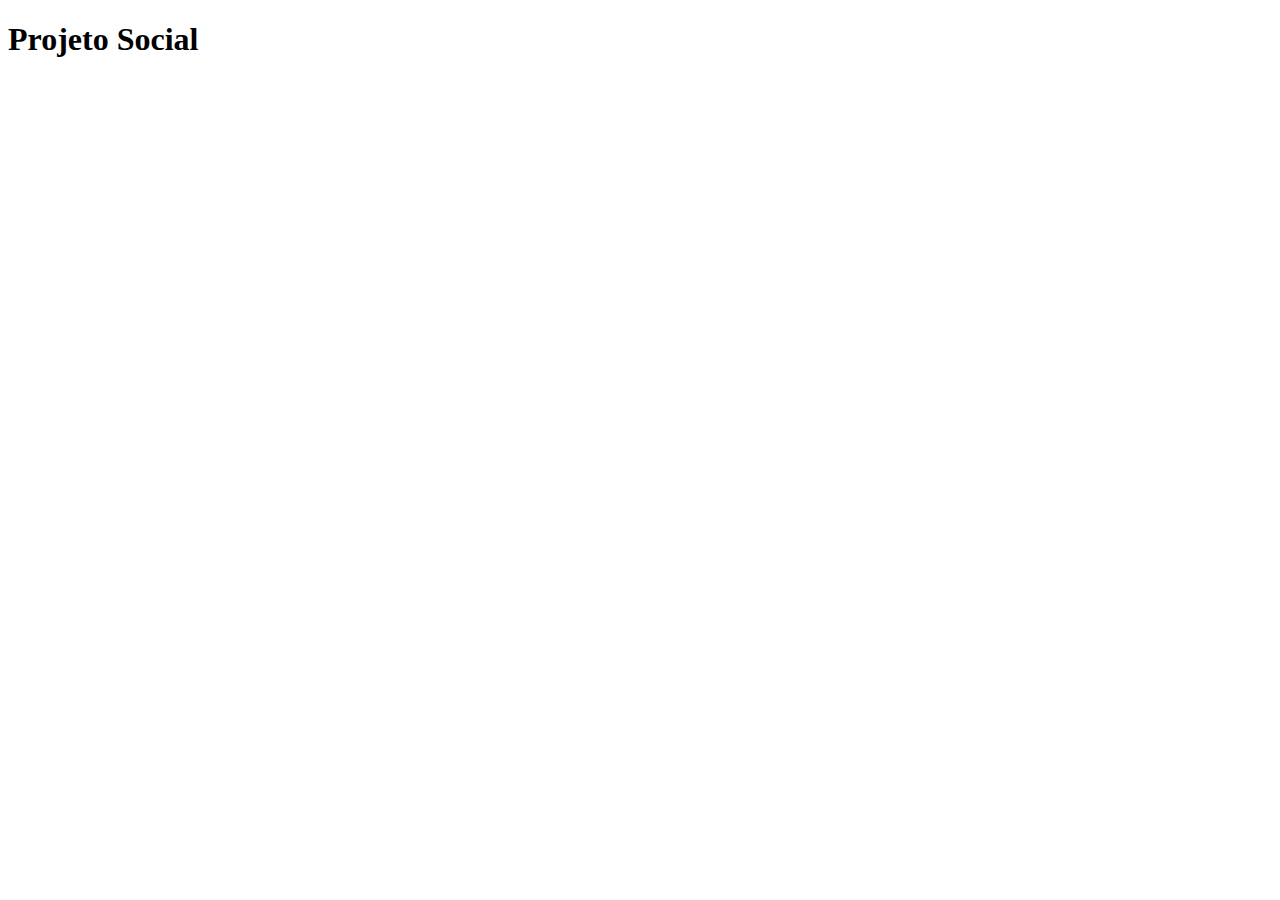
==== index.html @ 4f9cb51c "#Cap23 - Aula02 - Criação dos Arquivos HTML e CSS" ====
<!DOCTYPE html>
<html lang="pt-br">
<head>
    <meta charset="UTF-8">
    <meta http-equiv="X-UA-Compatible" content="IE=edge">
    <meta name="viewport" content="width=device-width, initial-scale=1.0">
    <link rel="shortcut icon" href="favicon.ico" type="image/x-icon">
    <link rel="stylesheet" href="/estilos/style.css">
    <title>Projeto Social</title>
</head>
<body>
    <h1>Projeto Social</h1>
    
</body>
</html>
---- estilos/style.css ----
@charset "UTF-8";
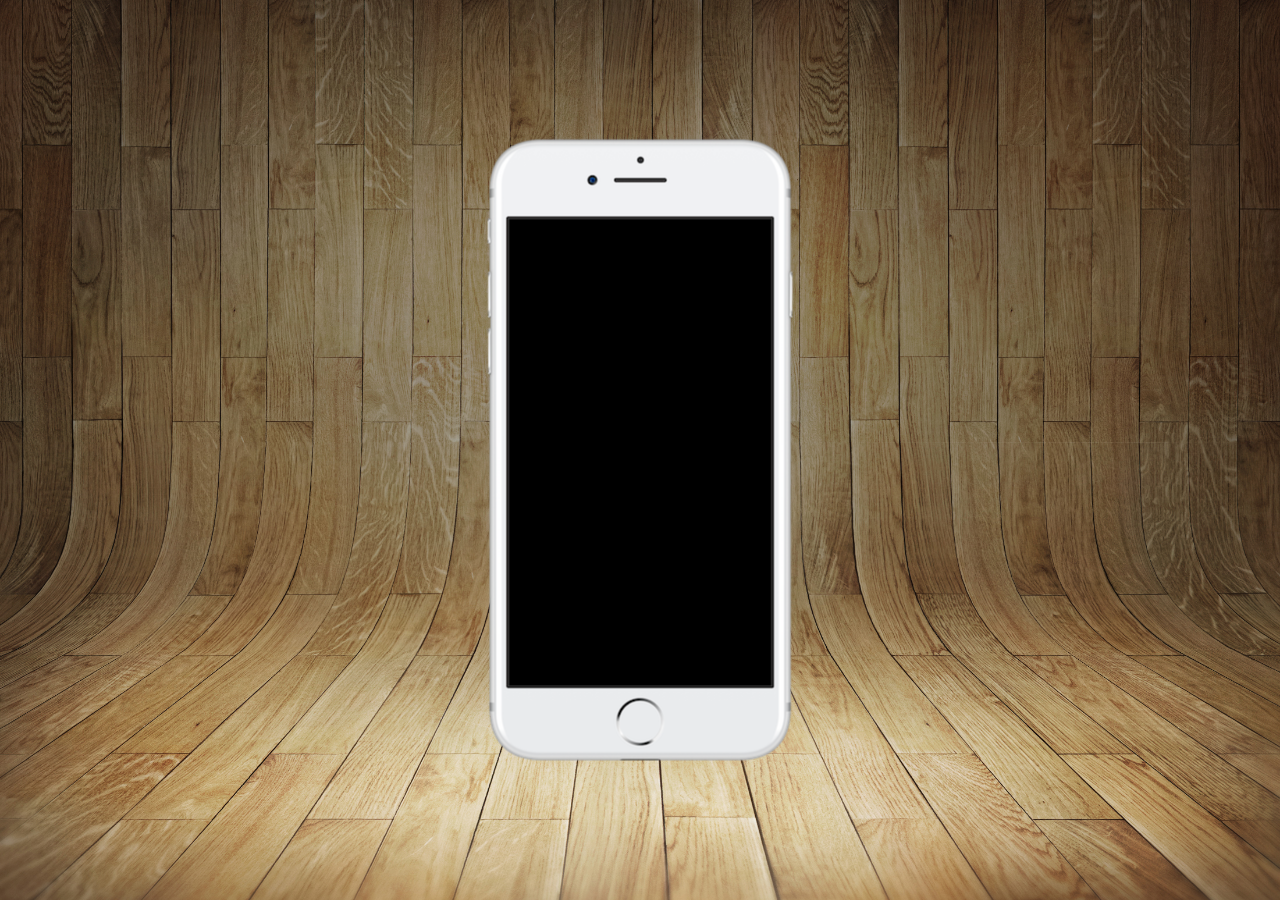
==== commit fe95a017: "Atualização Projeto Redes Sociais" ====
--- a/index.html
+++ b/index.html
@@ -6,10 +6,18 @@
     <meta name="viewport" content="width=device-width, initial-scale=1.0">
     <link rel="shortcut icon" href="favicon.ico" type="image/x-icon">
     <link rel="stylesheet" href="/estilos/style.css">
-    <title>Projeto Social</title>
+    <title>Projeto Redes Sociais</title>
 </head>
 <body>
-    <h1>Projeto Social</h1>
+   <main>
+    <section class="telefone">
+
+    </section>
+
+    <section class="redes-sociais">
+
+    </section>
+   </main>
     
 </body>
 </html>--- a/estilos/style.css
+++ b/estilos/style.css
@@ -1,2 +1,35 @@
 @charset "UTF-8";
 
+*{
+    margin: 0px;
+    padding: 0px;
+    font-family: 'Gill Sans', 'Gill Sans MT', Calibri, 'Trebuchet MS', sans-serif;
+}
+
+html, body{
+    height: 100vh;
+    width: 100vw;
+    background-color:blueviolet;
+}
+
+body{
+    background: url('../imagens/fundo-madeira.jpg') no-repeat top center;
+    background-size: cover;
+    background-attachment: fixed;
+}
+
+main{
+    position: relative;
+    height: 100vh;
+}
+
+.telefone{
+    position: absolute;
+    top: 50%;
+    left: 50%;
+    transform: translate(-50%, -50%);
+
+    height: 627px;
+    width: 311px;
+    background: url('../imagens/frame-iphone.png') no-repeat ;
+}
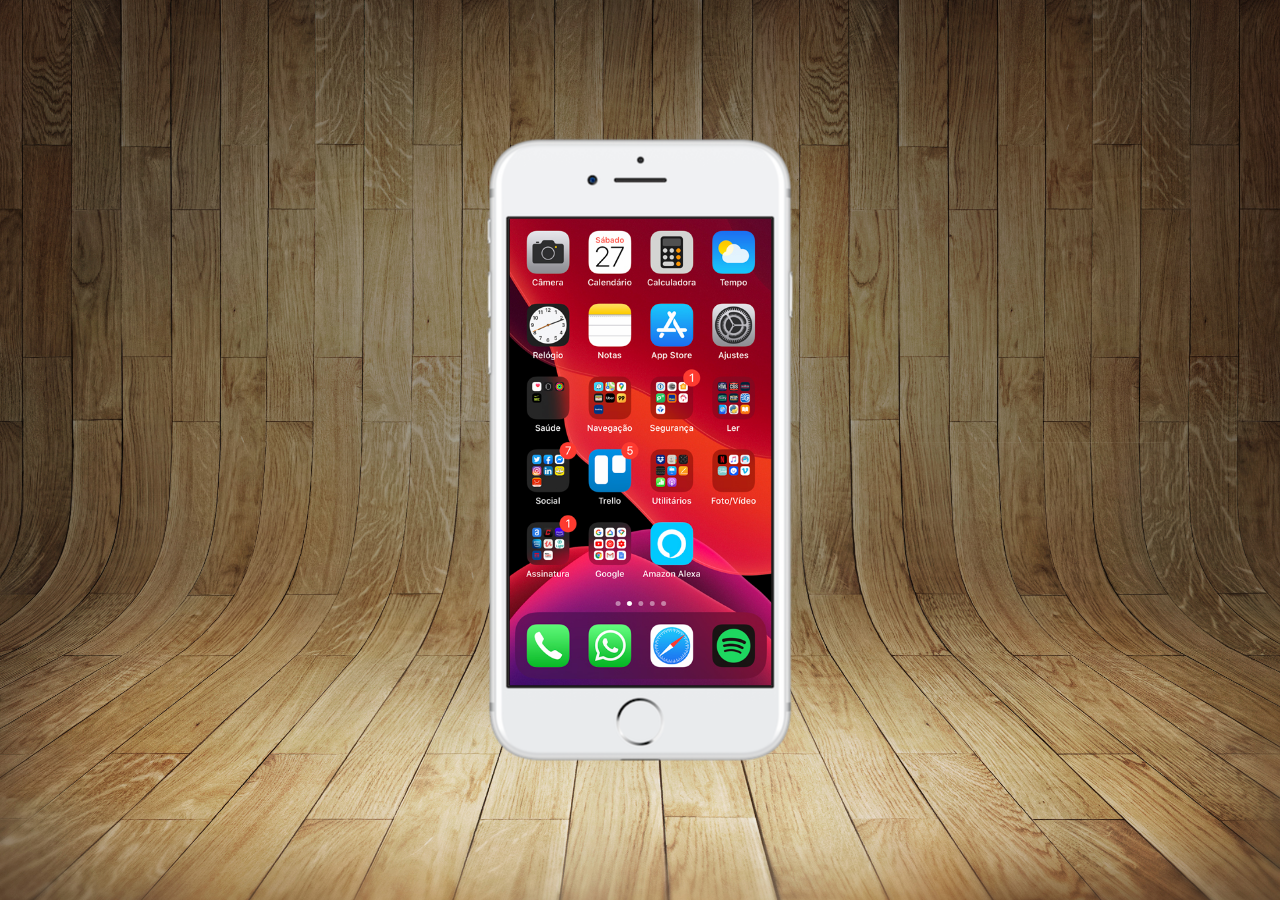
==== commit dca520fd: "Coloquei  a tela do home" ====
--- a/index.html
+++ b/index.html
@@ -11,7 +11,7 @@
 <body>
    <main>
     <section class="telefone">
-
+        <iframe src="home.html" frameborder="0" name="tela" id="tela"></iframe>
     </section>
 
     <section class="redes-sociais">
--- a/estilos/style.css
+++ b/estilos/style.css
@@ -9,7 +9,7 @@
 html, body{
     height: 100vh;
     width: 100vw;
-    background-color:blueviolet;
+    background-color:;
 }
 
 body{
@@ -33,3 +33,11 @@
     width: 311px;
     background: url('../imagens/frame-iphone.png') no-repeat ;
 }
+
+#tela{
+    position: relative;
+    top: 82px;
+    left: 25px;
+    width: 262px;
+    height: 467px;
+}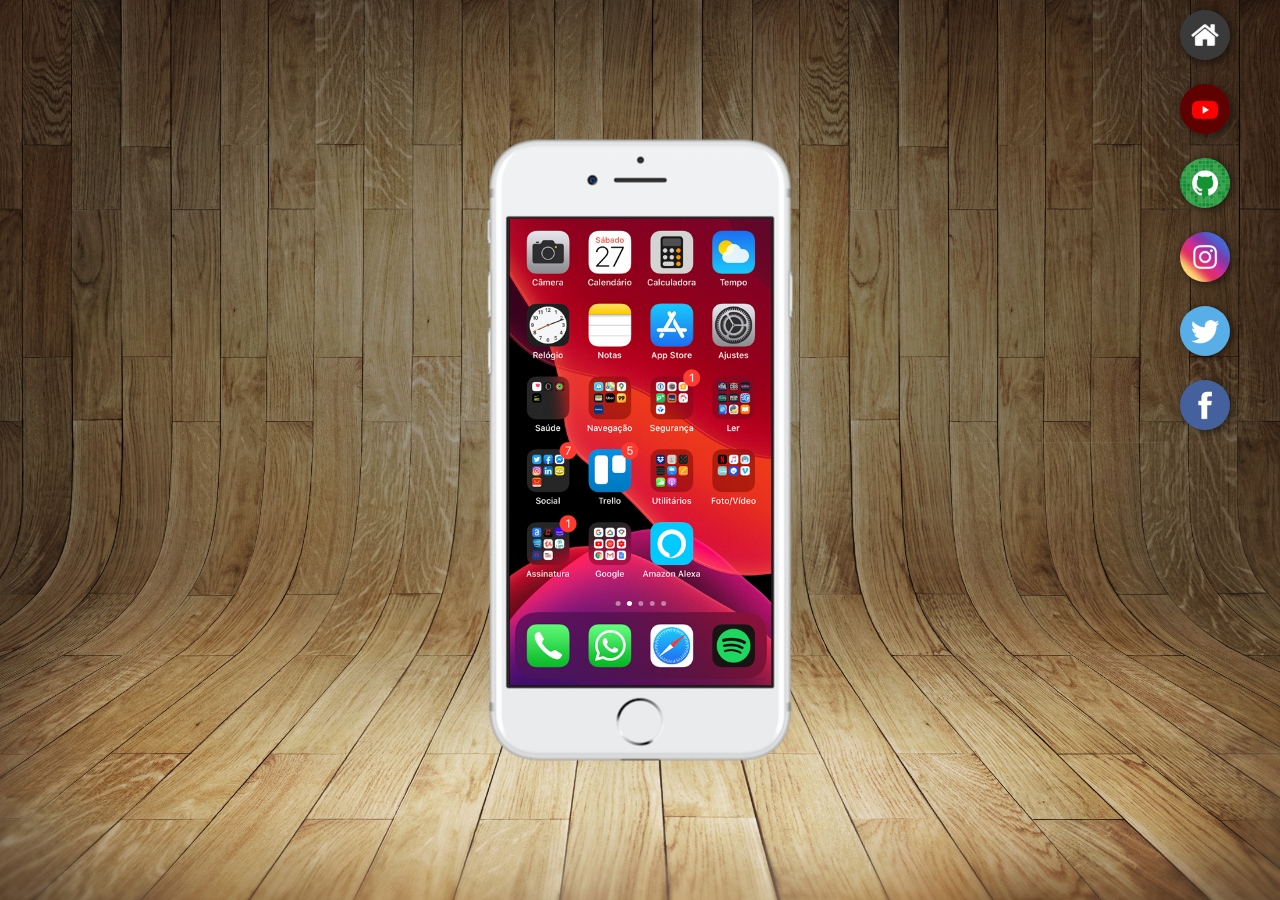
==== commit a9444e5a: "Criei Botões na lateral" ====
--- a/index.html
+++ b/index.html
@@ -11,11 +11,18 @@
 <body>
    <main>
     <section class="telefone">
-        <iframe src="home.html" frameborder="0" name="tela" id="tela"></iframe>
+        <iframe src="home.html" frameborder="0" name="tela" id="tela">
+            Seu navegador não é compatível com este elemento.
+        </iframe>
     </section>
 
     <section class="redes-sociais">
-
+        <a href="#" target="tela"><img src="imagens/logo-home.jpg" alt="home"></a><br>
+        <a href="#" target="tela"><img src="imagens/logo-youtube.jpg" alt="YouTube"></a><br>
+        <a href="#" target="tela"><img src="imagens/logo-github.jpg" alt="GitHub"></a><br>
+        <a href="#" target="tela"><img src="imagens/logo-instagram.jpg" alt="Instagram"></a><br>
+        <a href="#" target="tela"><img src="imagens/logo-twitter.jpg" alt="Twitter"></a><br>
+        <a href="#" target="tela"><img src="imagens/logo-facebook.jpg" alt="Facebook"></a>
     </section>
    </main>
     
--- a/estilos/style.css
+++ b/estilos/style.css
@@ -9,7 +9,7 @@
 html, body{
     height: 100vh;
     width: 100vw;
-    background-color:;
+    background-color: black;
 }
 
 body{
@@ -32,6 +32,8 @@
     height: 627px;
     width: 311px;
     background: url('../imagens/frame-iphone.png') no-repeat ;
+
+    
 }
 
 #tela{
@@ -40,4 +42,23 @@
     left: 25px;
     width: 262px;
     height: 467px;
+}
+
+.redes-sociais{
+    text-align: right;
+}
+.redes-sociais img{
+    width: 50px;
+    margin: 10px;
+    margin-right: 50px;
+    border-radius: 50%;
+    box-shadow: 2px 2px 10px rgba(0, 0, 0, 0.59);
+    box-sizing: border-box;
+}
+
+.redes-sociais img:hover{
+    border: 2px solid rgba(255, 255, 255, 0.628);
+    transform: translate(2px, 2px);
+    transition: transform 0.5s, border 0.5s;
+    box-shadow: inset 2px 2px 10px rgba(0, 0, 0, 0.623);
 }